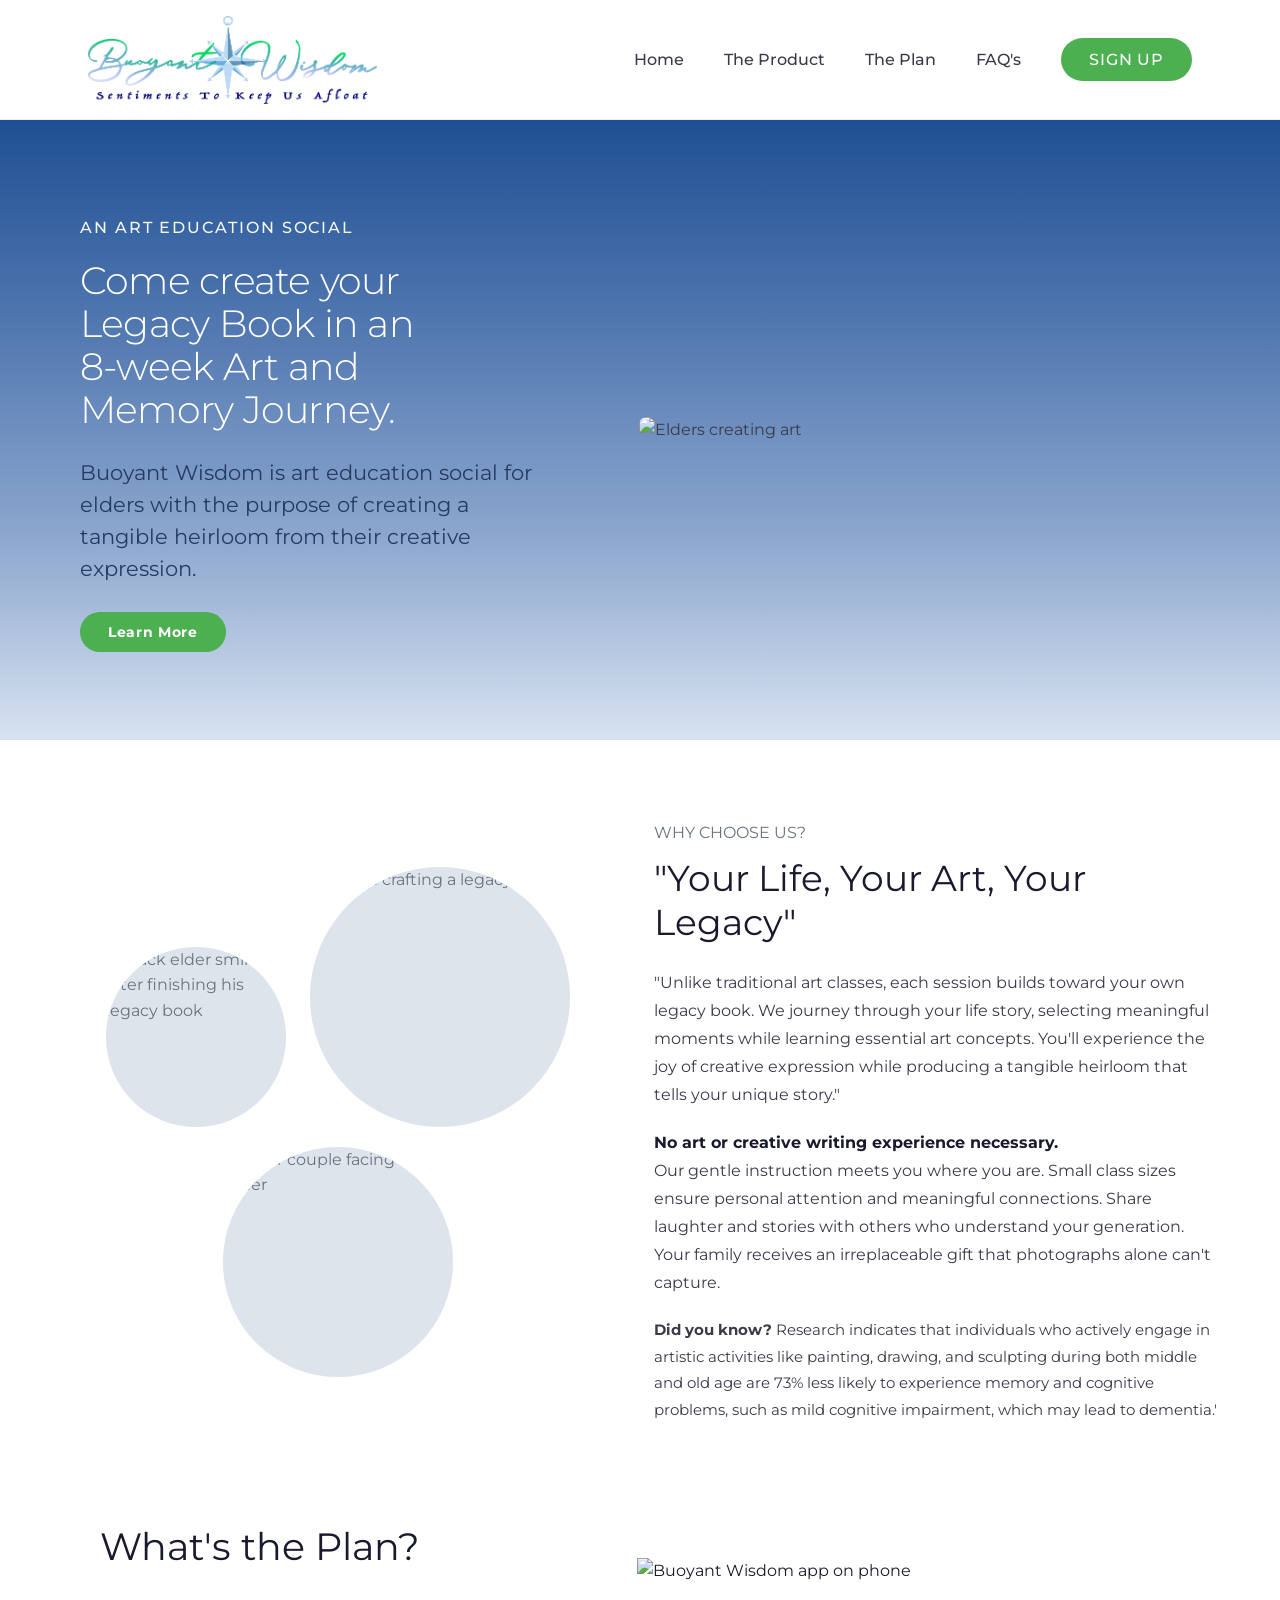
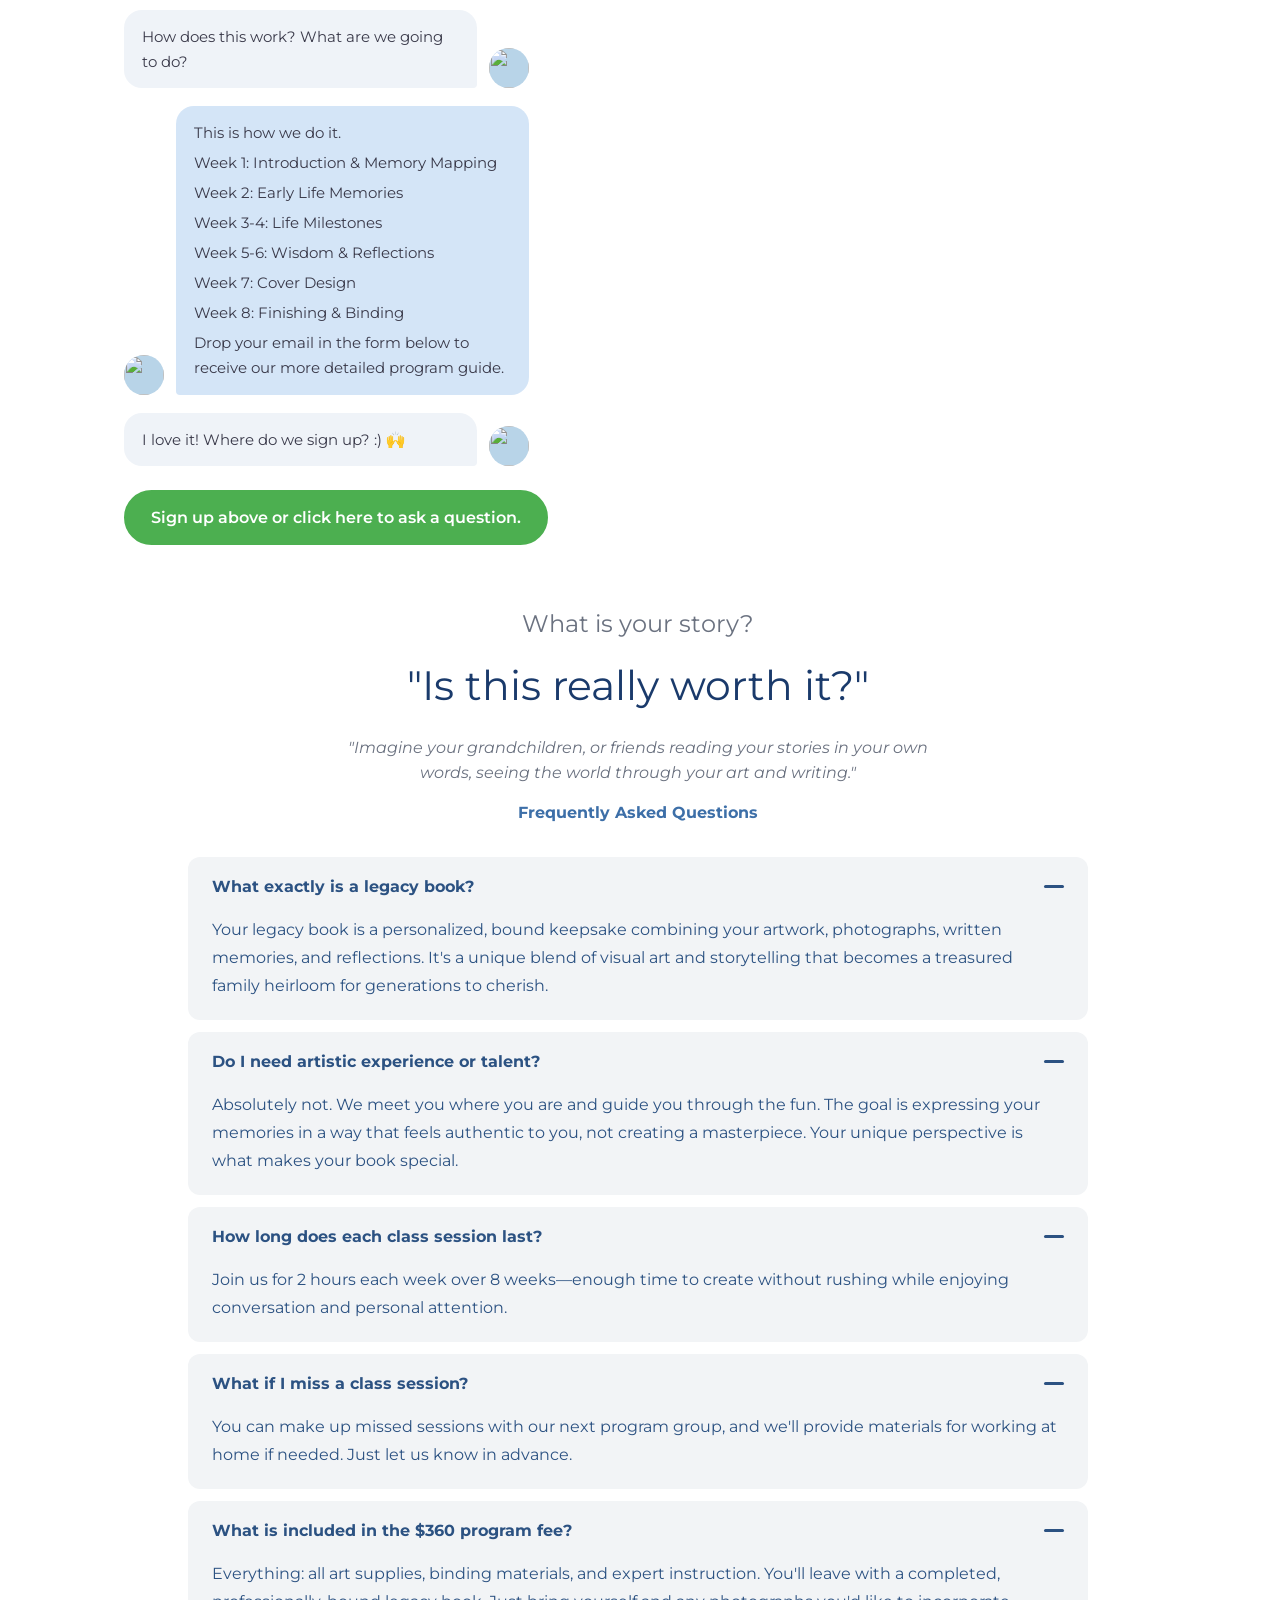
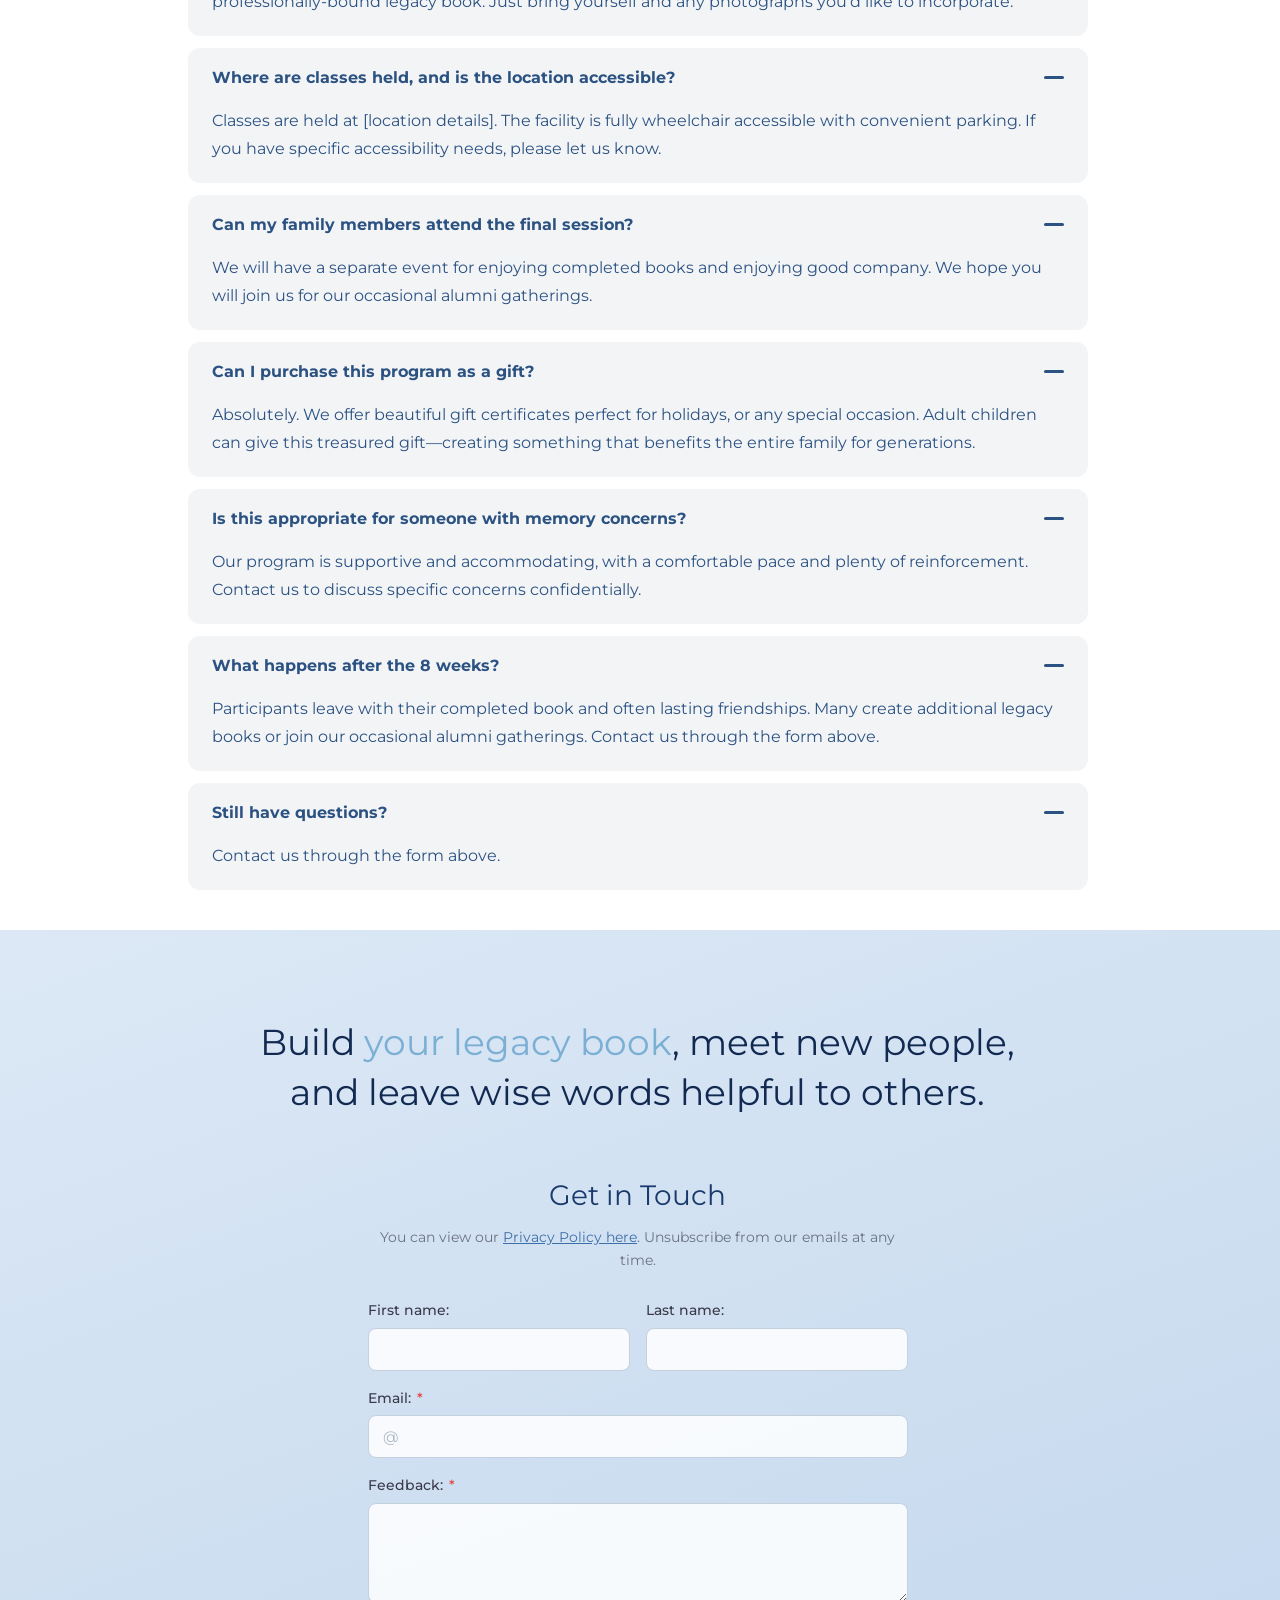
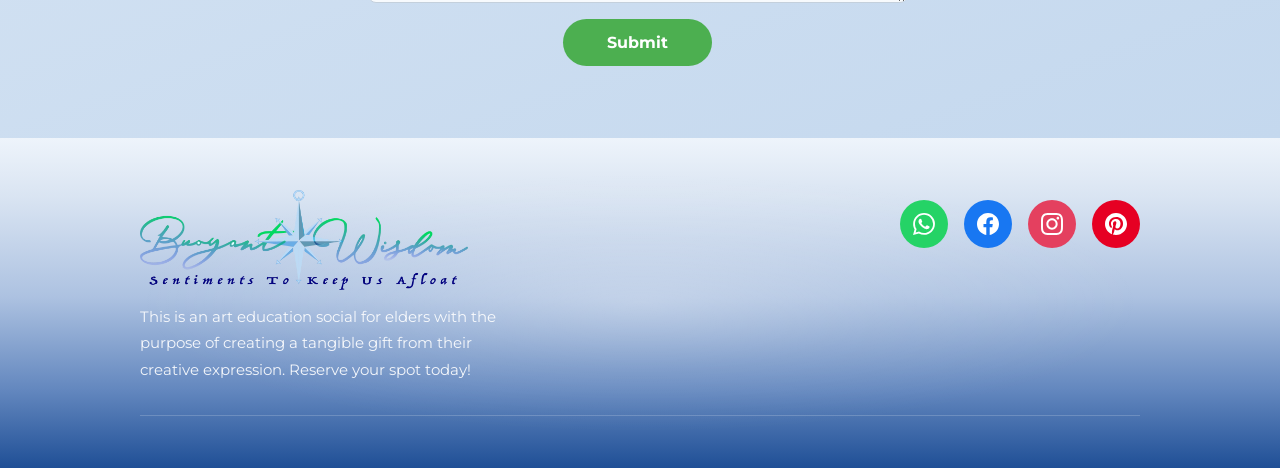
==== index.html @ 3b668bc6 "Initial commit via Netlify [skip ci]" ====
<!DOCTYPE html>
<html lang="en">
<head>
  <meta charset="UTF-8">
  <meta name="viewport" content="width=device-width, initial-scale=1.0">
  <title>home | BuoyantWisdom</title>
  <meta name="description" content="Buoyant Wisdom is an art education social for elders with the purpose of creating a tangible heirloom from their creative expression.">
  <link rel="stylesheet" href="styles.css">


</head>
<body>

  <!-- NAV -->
  <nav>
  <div class="nav-inner">

    <a href="index.html" class="nav-logo">
      <img src="images/g2863.webp" alt="Buoyant Wisdom logo">
    </a>

    <ul class="nav-links" id="nav-links">
      <li><a href="index.html">Home</a></li>
      <li><a href="#why">The Product</a></li>
      <li><a href="#plan">The Plan</a></li>
      <li><a href="#faq">FAQ's</a></li>
      <li><a href="#contact" class="btn-signup">SIGN UP</a></li>
    </ul>

    <button class="nav-hamburger" id="hamburger" aria-label="Open menu" onclick="toggleNav()">
      <span></span>
    </button>

  </div>
</nav>

  <!-- HERO -->
  <section class="hero">
  <div class="hero-inner">

    <div class="hero-content">
      <p class="hero-eyebrow">An Art Education Social</p>
      <h1 class="hero-title">Come create your Legacy Book in an 8-week Art and Memory Journey.</h1>
      <p class="hero-body">Buoyant Wisdom is art education social for elders with the purpose of creating a tangible heirloom from their creative expression.</p>
      <a href="#why" class="btn-learn">Learn More</a>
    </div>

    <div class="hero-photos">
      <img src="images/heroImage.webp" alt="Elders creating art">
    </div>

  </div>
</section>

  <!-- WHY CHOOSE US -->
<section id="why">
  <div class="why">
    <div class="why-photos">
      <div class="why-photos-row">
        <div class="why-circle why-circle-sm">
          <img src="images/BlackElderSmile.webp" alt="Black elder smiling after finishing his legacy book">
        </div>
        <div class="why-circle why-circle-lg ">
          <img src="images/handsCrafting.webp" alt="Hands crafting a legacy book">
        </div>
      </div>
      <div class="why-circle why-circle-btm">
        <img src="images/olderCouple.webp" alt="Older couple facing each other">
      </div>
    </div>
    <div class="why-content">
        <p class="why-label">WHY CHOOSE US?</p>
        <h2 class="why-title">"Your Life, Your Art, Your Legacy"</h2>
        <p class="why-body">
          "Unlike traditional art classes, each session builds toward your own legacy book. We journey through your life story, selecting meaningful moments while learning essential art concepts. You'll experience the joy of creative expression while producing a tangible heirloom that tells your unique story."
        </p>
        <p class="why-body">
          <strong>No art or creative writing experience necessary.</strong><br>
          Our gentle instruction meets you where you are. Small class sizes ensure personal attention and meaningful connections. Share laughter and stories with others who understand your generation. Your family receives an irreplaceable gift that photographs alone can't capture.
        </p>
        <p class="why-stat">
          <strong>Did you know?</strong> Research indicates that individuals who actively engage in artistic activities like painting, drawing, and sculpting during both middle and old age are 73% less likely to experience memory and cognitive problems, such as mild cognitive impairment, which may lead to dementia.'
        </p>
      </div>
    </div>
  </section>

  <!-- WHAT'S THE PLAN -->
 <section class="plan-outer" id="plan">
  <h2>What's the Plan?</h2>
  <div class="plan-inner">

    <div class="plan-chat">
      <div class="chat-bubble right">
        <div class="bubble-avatar"><img src="images/JoO.webp" alt=""></div>
        <div class="bubble-text">How does this work? What are we going to do?</div>
      </div>

      <div class="chat-bubble left">
        <div class="bubble-avatar"><img src="images/olderCouple.webp" alt=""></div>
        <div class="bubble-text blue">
          <p>This is how we do it.</p>
          <p>Week 1: Introduction &amp; Memory Mapping</p>
          <p>Week 2: Early Life Memories</p>
          <p>Week 3-4: Life Milestones</p>
          <p>Week 5-6: Wisdom &amp; Reflections</p>
          <p>Week 7: Cover Design</p>
          <p>Week 8: Finishing &amp; Binding</p>
          <p>Drop your email in the form below to receive our more detailed program guide.</p>
        </div>
      </div>

      <div class="chat-bubble right">
        <div class="bubble-avatar"><img src="images/JoO.webp" alt=""></div>
        <div class="bubble-text">I love it! Where do we sign up? :) 🙌</div>
      </div>

      <!-- ✅ NOW INSIDE .plan-chat -->
      <a href="#contact" class="chat-cta-link">
        Sign up above or click here to ask a question.
      </a>

    </div><!-- ✅ .plan-chat closes AFTER the link -->

    <div class="plan-phone">
  <img src="images/BWiphone.webp" alt="Buoyant Wisdom app on phone">
</div>
      <!-- if you want the little logo card at the bottom, uncomment this:
      <div class="phone-logo-card">
        <img src="images/logo.png" alt="Logo">
      </div>
      -->
    </div>
  </div>
</div>
    </div>
  </div>
</section>


  <!-- FAQ -->
  <section class="faq-section" id="faq">
    <p class="faq-eyebrow">What is your story?</p>
    <h2 class="faq-headline">"Is this really worth it?"</h2>
    <p class="faq-subhead">"Imagine your grandchildren, or friends reading your stories in your own words, seeing the world through your art and writing."</p>
    <p class="faq-label">Frequently Asked Questions</p>

    <div class="faq-list">

      <div class="faq-item open">
        <button class="faq-question" onclick="toggleFaq(this)">
          What exactly is a legacy book? <span class="faq-icon"></span>
        </button>
        <div class="faq-answer">Your legacy book is a personalized, bound keepsake combining your artwork, photographs, written memories, and reflections. It's a unique blend of visual art and storytelling that becomes a treasured family heirloom for generations to cherish.</div>
      </div>

      <div class="faq-item open">
        <button class="faq-question" onclick="toggleFaq(this)">
          Do I need artistic experience or talent? <span class="faq-icon"></span>
        </button>
        <div class="faq-answer">Absolutely not. We meet you where you are and guide you through the fun. The goal is expressing your memories in a way that feels authentic to you, not creating a masterpiece. Your unique perspective is what makes your book special.</div>
      </div>

      <div class="faq-item open">
        <button class="faq-question" onclick="toggleFaq(this)">
          How long does each class session last? <span class="faq-icon"></span>
        </button>
        <div class="faq-answer">Join us for 2 hours each week over 8 weeks—enough time to create without rushing while enjoying conversation and personal attention.</div>
      </div>

      <div class="faq-item open">
        <button class="faq-question" onclick="toggleFaq(this)">
          What if I miss a class session? <span class="faq-icon"></span>
        </button>
        <div class="faq-answer">You can make up missed sessions with our next program group, and we'll provide materials for working at home if needed. Just let us know in advance.</div>
      </div>

      <div class="faq-item open">
        <button class="faq-question" onclick="toggleFaq(this)">
          What is included in the $360 program fee? <span class="faq-icon"></span>
        </button>
        <div class="faq-answer">Everything: all art supplies, binding materials, and expert instruction. You'll leave with a completed, professionally-bound legacy book. Just bring yourself and any photographs you'd like to incorporate.</div>
      </div>

      <div class="faq-item open">
        <button class="faq-question" onclick="toggleFaq(this)">
          Where are classes held, and is the location accessible? <span class="faq-icon"></span>
        </button>
        <div class="faq-answer">Classes are held at [location details]. The facility is fully wheelchair accessible with convenient parking. If you have specific accessibility needs, please let us know.</div>
      </div>

      <div class="faq-item open">
        <button class="faq-question" onclick="toggleFaq(this)">
          Can my family members attend the final session? <span class="faq-icon"></span>
        </button>
        <div class="faq-answer">We will have a separate event for enjoying completed books and enjoying good company. We hope you will join us for our occasional alumni gatherings.</div>
      </div>

      <div class="faq-item open">
        <button class="faq-question" onclick="toggleFaq(this)">
          Can I purchase this program as a gift? <span class="faq-icon"></span>
        </button>
        <div class="faq-answer">Absolutely. We offer beautiful gift certificates perfect for holidays, or any special occasion. Adult children can give this treasured gift—creating something that benefits the entire family for generations.</div>
      </div>

      <div class="faq-item open">
        <button class="faq-question" onclick="toggleFaq(this)">
          Is this appropriate for someone with memory concerns? <span class="faq-icon"></span>
        </button>
        <div class="faq-answer">Our program is supportive and accommodating, with a comfortable pace and plenty of reinforcement. Contact us to discuss specific concerns confidentially.</div>
      </div>

      <div class="faq-item open">
        <button class="faq-question" onclick="toggleFaq(this)">
          What happens after the 8 weeks? <span class="faq-icon"></span>
        </button>
        <div class="faq-answer">Participants leave with their completed book and often lasting friendships. Many create additional legacy books or join our occasional alumni gatherings. Contact us through the form above.</div>
      </div>

      <div class="faq-item open">
        <button class="faq-question" onclick="toggleFaq(this)">
          Still have questions? <span class="faq-icon"></span>
        </button>
        <div class="faq-answer">Contact us through the form above.</div>
      </div>

    </div>
  </section>

  <!-- CTA + GETINTOUCH FORM -->
<section class="cta-section" id="contact">
  <h2 class="cta-headline">
    Build <span class="highlight">your legacy book</span>, meet new people, and leave wise words helpful to others.
  </h2>
  <div class="cta-form-wrap">
    <h3 class="cta-form-title">Get in Touch</h3>
    <p class="cta-form-note">You can view our <a href="privacypolicy.html">Privacy Policy here</a>. Unsubscribe from our emails at any time.</p>
    <form name="getintouch">
      <div class="form-row">
        <div class="form-group">
          <label for="fname">First name:</label>
          <input type="text" id="fname" name="fname">
        </div>
        <div class="form-group">
          <label for="lname">Last name:</label>
          <input type="text" id="lname" name="lname">
        </div>
      </div>
      <div class="form-group">
        <label for="email">Email: <span class="req">*</span></label>
        <input type="email" id="email" name="email" placeholder="@" required>
      </div>
      <div class="form-group">
        <label for="feedback">Feedback: <span class="req">*</span></label>
        <textarea id="feedback" name="feedback" required></textarea>
      </div>
      <button type="submit" class="btn-submit">Submit</button>
    </form>
    </div>
  </section>
   </div>
  </section>

  <!-- FOOTER -->
  <footer>
    <div class="footer-top">
      <div>
        <div class="footer-logo">
          <img src="images/g2863.webp" alt="Buoyant Wisdom">
        </div>
        <p class="footer-desc">This is an art education social for elders with the purpose of creating a tangible gift from their creative expression. Reserve your spot today!</p>
      </div>
      <div class="footer-social">
        <a href="#" class="social-icon whatsapp" aria-label="WhatsApp">
          <svg viewBox="0 0 24 24"><path d="M17.472 14.382c-.297-.149-1.758-.867-2.03-.967-.273-.099-.471-.148-.67.15-.197.297-.767.966-.94 1.164-.173.199-.347.223-.644.075-.297-.15-1.255-.463-2.39-1.475-.883-.788-1.48-1.761-1.653-2.059-.173-.297-.018-.458.13-.606.134-.133.298-.347.446-.52.149-.174.198-.298.298-.497.099-.198.05-.371-.025-.52-.075-.149-.669-1.612-.916-2.207-.242-.579-.487-.5-.669-.51-.173-.008-.371-.01-.57-.01-.198 0-.52.074-.792.372-.272.297-1.04 1.016-1.04 2.479 0 1.462 1.065 2.875 1.213 3.074.149.198 2.096 3.2 5.077 4.487.709.306 1.262.489 1.694.625.712.227 1.36.195 1.871.118.571-.085 1.758-.719 2.006-1.413.248-.694.248-1.289.173-1.413-.074-.124-.272-.198-.57-.347m-5.421 7.403h-.004a9.87 9.87 0 01-5.031-1.378l-.361-.214-3.741.982.998-3.648-.235-.374a9.86 9.86 0 01-1.51-5.26c.001-5.45 4.436-9.884 9.888-9.884 2.64 0 5.122 1.03 6.988 2.898a9.825 9.825 0 012.893 6.994c-.003 5.45-4.437 9.884-9.885 9.884m8.413-18.297A11.815 11.815 0 0012.05 0C5.495 0 .16 5.335.157 11.892c0 2.096.547 4.142 1.588 5.945L.057 24l6.305-1.654a11.882 11.882 0 005.683 1.448h.005c6.554 0 11.89-5.335 11.893-11.893a11.821 11.821 0 00-3.48-8.413z"/></svg>
        </a>
        <a href="#" class="social-icon facebook" aria-label="Facebook">
          <svg viewBox="0 0 24 24"><path d="M24 12.073c0-6.627-5.373-12-12-12s-12 5.373-12 12c0 5.99 4.388 10.954 10.125 11.854v-8.385H7.078v-3.47h3.047V9.43c0-3.007 1.792-4.669 4.533-4.669 1.312 0 2.686.235 2.686.235v2.953H15.83c-1.491 0-1.956.925-1.956 1.874v2.25h3.328l-.532 3.47h-2.796v8.385C19.612 23.027 24 18.062 24 12.073z"/></svg>
        </a>
        <a href="#" class="social-icon instagram" aria-label="Instagram">
          <svg viewBox="0 0 24 24"><path d="M12 2.163c3.204 0 3.584.012 4.85.07 3.252.148 4.771 1.691 4.919 4.919.058 1.265.069 1.645.069 4.849 0 3.205-.012 3.584-.069 4.849-.149 3.225-1.664 4.771-4.919 4.919-1.266.058-1.644.07-4.85.07-3.204 0-3.584-.012-4.849-.07-3.26-.149-4.771-1.699-4.919-4.92-.058-1.265-.07-1.644-.07-4.849 0-3.204.013-3.583.07-4.849.149-3.227 1.664-4.771 4.919-4.919 1.266-.057 1.645-.069 4.849-.069zm0-2.163c-3.259 0-3.667.014-4.947.072-4.358.2-6.78 2.618-6.98 6.98-.059 1.281-.073 1.689-.073 4.948 0 3.259.014 3.668.072 4.948.2 4.358 2.618 6.78 6.98 6.98 1.281.058 1.689.072 4.948.072 3.259 0 3.668-.014 4.948-.072 4.354-.2 6.782-2.618 6.979-6.98.059-1.28.073-1.689.073-4.948 0-3.259-.014-3.667-.072-4.947-.196-4.354-2.617-6.78-6.979-6.98-1.281-.059-1.69-.073-4.949-.073zm0 5.838c-3.403 0-6.162 2.759-6.162 6.162s2.759 6.163 6.162 6.163 6.162-2.759 6.162-6.163c0-3.403-2.759-6.162-6.162-6.162zm0 10.162c-2.209 0-4-1.79-4-4 0-2.209 1.791-4 4-4s4 1.791 4 4c0 2.21-1.791 4-4 4zm6.406-11.845c-.796 0-1.441.645-1.441 1.44s.645 1.44 1.441 1.44c.795 0 1.439-.645 1.439-1.44s-.644-1.44-1.439-1.44z"/></svg>
        </a>
        <a href="#" class="social-icon pinterest" aria-label="Pinterest">
          <svg viewBox="0 0 24 24"><path d="M12 0C5.373 0 0 5.373 0 12c0 5.084 3.163 9.426 7.627 11.174-.105-.949-.2-2.405.042-3.441.218-.937 1.407-5.965 1.407-5.965s-.359-.719-.359-1.782c0-1.668.967-2.914 2.171-2.914 1.023 0 1.518.769 1.518 1.69 0 1.029-.655 2.568-.994 3.995-.283 1.194.599 2.169 1.777 2.169 2.133 0 3.772-2.249 3.772-5.495 0-2.873-2.064-4.882-5.012-4.882-3.414 0-5.418 2.561-5.418 5.207 0 1.031.397 2.138.893 2.738a.36.36 0 01.083.345l-.333 1.36c-.053.22-.174.267-.402.161-1.499-.698-2.436-2.889-2.436-4.649 0-3.785 2.75-7.262 7.929-7.262 4.163 0 7.398 2.967 7.398 6.931 0 4.136-2.607 7.464-6.227 7.464-1.216 0-2.359-.632-2.75-1.378l-.748 2.853c-.271 1.043-1.002 2.35-1.492 3.146C9.57 23.812 10.763 24 12 24c6.627 0 12-5.373 12-12S18.627 0 12 0z"/></svg>
        </a>
      </div>
    </div>
  </footer>

  <script>
  // ── FAQ ACCORDION ──
  document.querySelectorAll('.faq-question').forEach(button => {
    button.addEventListener('click', () => {
      const item = button.closest('.faq-item');
      const isOpen = item.classList.contains('open');
      document.querySelectorAll('.faq-item').forEach(i => i.classList.remove('open'));
      if (!isOpen) item.classList.add('open');
    });
  });

  // ── HAMBURGER MENU ──
  const hamburger = document.querySelector('.nav-hamburger');
  const navLinks = document.querySelector('.nav-links');
  if (hamburger) {
    hamburger.addEventListener('click', () => {
      navLinks.classList.toggle('open');
    });
  }

  // ── WEB3FORMS CONTACT FORM ──
  const form = document.querySelector('form[name="getintouch"]');
  if (form) {
    form.addEventListener('submit', async (e) => {
      e.preventDefault();
      const formData = new FormData(form);
      formData.append('access_key', 'a9e4a93d-f2dd-4698-b06b-75d609cfcebe');
      const response = await fetch('https://api.web3forms.com/submit', {
        method: 'POST',
        body: formData
      });
      const result = await response.json();
      if (result.success) {
        form.innerHTML = '<p style="text-align:center; color: #4caf50; font-family: Inter, sans-serif; font-size: 1rem; padding: 20px;">Thank you! We will be in touch soon.</p>';
      } else {
        alert('Something went wrong. Please try again.');
      }
    });
  }
</script>
</body>
</html>
---- styles.css ----
/* ── IMPORT FONTS ── */
@import url('https://fonts.googleapis.com/css2?family=Inter:wght@300;400;500;600;700&family=Montserrat:wght@300;400;500;600;700&family=Playfair+Display:ital,wght@0,400;0,600;0,700;1,400&display=swap');
/* ── RESET ── */
*, *::before, *::after {
  box-sizing: border-box;
  margin: 0;
  padding: 0;
}

/* ── VARIABLES ── */
:root {
  --font-body: 'Montserrat', sans-serif;
  --font-display: 'Montserrat', serif;

  --navy: #1a3a6b;
  --navy-dark: #122a52;
  --blue-mid: #3d6fa8;
  --blue-light: #7bafd4;
  --blue-pale: #b8d4e8;
  --teal: #5ab8c4;
  --green: #4caf50;
  --green-dark: #3d9140;

  --hero-bg-top: #2a5298;
  --hero-bg-bottom: #b8cfe8;
  --footer-bg-top: #c8d8ec;
  --footer-bg-bottom: #3d6fa8;
  --gray-bg: #f2f4f6;

  --text-dark: #1a1a2e;
  --text-body: #3a3a4a;
  --text-muted: #6b7280;
  --faq-blue: #2c5282;

  --radius: 12px;
  --radius-lg: 20px;
  --max-width: 1200px;
}

/* ── BASE ── */
html {
  scroll-behavior: smooth;
  font-size: 16px;
}

body {
  font-family: var(--font-body);
  color: var(--text-body);
  background: #fff;
  line-height: 1.6;
  -webkit-font-smoothing: antialiased;
}

img {
  display: block;
  max-width: 100%;
}

a {
  color: inherit;
  text-decoration: none;
}


/* ── NAV ── */
/* ── NAV ── */
nav {
  position: sticky;
  top: 0;
  z-index: 100;
  background: #fff;
  border-bottom: 1px solid #e8eaf0;
  height: 120px;
  display: flex;
  align-items: center;
  justify-content: center;
  padding: 0;
}

.nav-inner {
  width: 100%;
  max-width: var(--max-width);
  padding: 0 48px;
  display: flex;
  align-items: center;
  justify-content: space-between;
}

.nav-logo img {
  height: 88px;
  width: auto;
}

.nav-links {
  display: flex;
  align-items: center;
  gap: 40px;
  list-style: none;
}

.nav-links a {
  font-family: var(--font-body);
  font-size: 1rem;
  font-weight: 500;
  color: var(--text-body);
  transition: color 0.2s;
}

.nav-links a:hover {
  color: var(--navy);
}

.btn-signup {
  background: var(--green);
  color: #fff !important;
  padding: 12px 28px;
  border-radius: 999px;
  font-size: 0.85rem;
  font-weight: 700;
  letter-spacing: 0.05em;
  transition: background 0.2s, transform 0.15s;
  border: none;
  cursor: pointer;
}

.btn-signup:hover {
  background: var(--green-dark);
  transform: translateY(-1px);
}

.nav-hamburger { display: none; }

/* ── HERO 
.hero {
  background: linear-gradient(160deg, var(--hero-bg-top) 0%, var(--hero-bg-bottom) 100%);
  min-height: 620px;
  display: flex;
  align-items: center;
  justify-content: center;
} ── */

.hero {
  background: linear-gradient(
    180deg,
    #1f4f93 0%,
    #4f76af 32%,
    #8ea8cf 68%,
    #d8e3f1 100%
  );
  min-height: 620px;
  display: flex;
  align-items: center;
  justify-content: center;
}


 /* Hero */

  .hero-body {
  font-family: 'Montserrat', sans-serif;
  font-size: 20px;
  font-weight: 200;
  ...
}

.hero-content {
  color: #fff;
  max-width: 480px;
}

.hero-eyebrow {
  font-family: 'Montserrat', sans-serif;
  font-size: 1rem;
  font-weight: 500;
  letter-spacing: 0.12em;
  text-transform: uppercase;
  color: rgba(255, 255, 255, 0.95);
  margin-bottom: 18px;
}

.hero-title {
  font-family: 'Montserrat', sans-serif;
  font-size: clamp(2rem, 3vw, 4rem);
  font-weight: 300;
  line-height: 1.12;
  letter-spacing: -0.02em;
  color: #ffffff;
  margin-bottom: 26px;
  max-width: 15ch;
}

.hero-body {
  font-family: 'Montserrat', sans-serif;
  font-size: 1.3rem;
  font-weight: 400;
  line-height: 1.55;
  color: #243b63;
  max-width: 460px;
  margin-bottom: 34px;
}

.hero-inner {
  width: 100%;
  max-width: var(--max-width);
  padding: 60px 40px 60px 40px;
  display: grid;
  grid-template-columns: 0.9fr 1.1fr;
  align-items: center;
  gap: 100px;
}



.hero-photos {
  display: flex;
  align-items: center;
  justify-content: flex-start;
  overflow: visible;
  padding-right: 0;
}

.hero-photos img {
  width: 100%;
  max-width: 100%;         /* fill its column but no wider */
  height: auto;
  border-radius: 8px;
  display: block;
}

.btn-learn {
  background: var(--green);
  color: #fff !important;
  padding: 12px 28px;
  border-radius: 999px;
  font-size: 0.85rem;
  font-weight: 700;
  letter-spacing: 0.05em;
  transition: background 0.2s, transform 0.15s;
  border: none;
  cursor: pointer;
}

.btn-learn:hover {
  background: var(--green-dark);
  transform: translateY(-1px);
}

/* ── WHY CHOOSE US ── */
.why {
  display: grid;
  grid-template-columns: 1fr 1fr;
  align-items: center;
  padding: 80px 140px !important;
  gap: 32px;
  background: #fff;
  max-width: var(--max-width);
  margin: 0 auto;
  width: 100%;
}

.why-photos {
  display: flex;
  flex-direction: column;
  align-items: center;
  gap: 20px;
}

.why-photos-row {
  display: flex;
  gap: 24px;
  align-items: flex-end;
}

.why-circle {
  border-radius: 50%;
  overflow: hidden;
  background: var(--gray-bg);
  flex-shrink: 0;
}

.why-circle-sm  { width: 180px; height: 180px; }
.why-circle-lg  { width: 260px; height: 260px; }
.why-circle-btm { width: 230px; height: 230px; }

.why-circle img,
.why-circle .photo-placeholder {
  width: 100%;
  height: 100%;
  object-fit: cover;
  min-height: unset;
  color: var(--text-muted);
  background: #dde4ec;
}

.why-label {
  font-family: var(--font-body);
  font-size: 1rem;
  font-weight: 400;
  color: var(--text-muted);
  margin-bottom: 10px;
}

.why-title {
  font-family: var(--font-display);
  font-size: clamp(1.8rem, 2.8vw, 2.5rem);
  font-weight: 400;
  color: var(--text-dark);
  line-height: 1.25;
  margin-bottom: 24px;
}

.why-body {
  font-family: var(--font-body);
  font-size: 1rem;
  font-weight: 400;
  line-height: 1.75;
  color: var(--text-body);
  margin-bottom: 20px;
}

.why-body strong {
  font-weight: 700;
  color: var(--text-dark);
}

.why-stat {
  font-family: var(--font-body);
  font-size: 0.95rem;
  line-height: 1.75;
  color: var(--text-body);
}

.why-stat strong {
  font-weight: 700;
}

.why,
.plan-outer,
.faq-section,
.cta-section,
footer {
  padding-left: 15px !important;
  padding-right: 20px !important;
}

/* ── PLAN SECTION ── */
.plan-outer {
  background: #fff;
  padding: 20px  80px !important;
  font-family: var(--font-body);
  color: var(--text-dark);
}

.plan-outer h2 {
  max-width: 1080px;
  margin: 0 auto 28px;
  padding: 0px;
  font-family: var(--font-body);
  font-size: clamp(2.1rem, 3vw, 2.55rem);
  font-weight: 400;
  line-height: 1.2;
  color: var(--text-dark);
  text-align: left;
}

.plan-inner {
  width: 100%;
  max-width: 1080px;
  margin: 0 auto;
  padding: 0 24px;
  display: grid;
  grid-template-columns: 0.98fr 1.02fr;
  align-items: start;
  gap: 12px;
}

.plan-phone {
  display: flex;
  justify-content: flex-start;
  align-items: flex-start;
  position: relative;
  padding-top: 0;
  margin-top: -8px;
  margin-left: -38px;
}

.plan-chat {
  display: flex;
  flex-direction: column;
  gap: 18px;
  width: 100%;
  max-width: 500px;
  padding-top: 12px;
}

/* Replace 80px with the height of your sticky header */
#plan {
    scroll-margin-top: 80px;
}   
/* chat bubbles */
.plan-chat {
  display: flex;
  flex-direction: column;
  gap: 18px;
  width: 90%;
}

.chat-bubble {
  display: flex;
  flex-direction: row;
  align-items: flex-end;
  gap: 12px;
  width: 90%;
}

.chat-bubble.right {
  flex-direction: row-reverse;
}

.chat-bubble.left {
  flex-direction: row;
}

.bubble-text {
  flex: 1;
  min-width: 0;
  background: #eff3f8;
  border-radius: 18px 18px 18px 4px;
  padding: 14px 18px;
  font-family: var(--font-body);
  font-size: 0.95rem;
  line-height: 1.65;
  color: var(--text-body);
}

.chat-bubble.right .bubble-text {
  border-radius: 18px 18px 4px 18px;
}

.bubble-text.blue {
  background: #d4e5f7;
  border-radius: 18px 18px 18px 4px;
}

.bubble-text.blue p {
  margin-bottom: 5px;
}

.bubble-text.blue p:last-child {
  margin-bottom: 0;
}

.bubble-avatar {
  width: 40px;
  height: 40px;
  border-radius: 50%;
  background: var(--blue-pale);
  flex-shrink: 0;
  overflow: hidden;
}

.bubble-avatar img {
  width: 100%;
  height: 100%;
  object-fit: cover;
}

.chat-cta-link {
  display: inline-block;
  border: 3px solid var(--green);
  background: var(--green);
  padding: 12px 24px;
  border-radius: 999px;
  font-family: var(--font-body);
  font-weight: 600;
  font-size: 0.98rem;
  margin-top: 6px;
  align-self: flex-start;
  transition: all 0.2s ease;
  color: #fff;
}

.chat-cta-link:hover {
  background: linear-gradient(to bottom, #6fd3b1 3%, #7dbcf0 97%);
  border: 3px solid #6fd3b1;
  color: #fff;
}

/* phone mockup */
.plan-phone {
  display: flex;
  justify-content: center;
  align-items: flex-start;
  position: relative;
  padding-top: 0;
  margin-top: -40px;
}

.plan-phone img {
  width: 100%;
  max-width: 480px;
  height: auto;
}

.phone-bg-circle {
  position: absolute;
  width: 220px;
  height: 220px;
  border-radius: 50%;
  background: #7bafd4;
  opacity: 0.5;
  top: 0;
  left: 20px;
  z-index: 0;
}

.phone-bg-circle-sm {
  position: absolute;
  width: 90px;
  height: 90px;
  border-radius: 50%;
  background: #b8d4e8;
  opacity: 0.45;
  top: -10px;
  right: 30px;
  z-index: 0;
}

.phone-mockup {
  position: relative;
  width: 270px;
  z-index: 2;
}

.phone-shell {
  background: #111;
  border-radius: 40px;
  padding: 12px;
  box-shadow: 0 24px 64px rgba(0,0,0,0.28);
}

.phone-screen {
  background: #c8f0e0;
  border-radius: 30px;
  overflow: hidden;
  min-height: 490px;
  position: relative;
  display: flex;
  flex-direction: column;
}

.phone-notch {
  width: 80px;
  height: 22px;
  background: #111;
  border-radius: 0 0 14px 14px;
  position: absolute;
  top: 0;
  left: 50%;
  transform: translateX(-50%);
  z-index: 3;
}

.phone-photo-placeholder {
  width: 100%;
  flex: 1;
  min-height: 300px;
  background: rgba(0,0,0,0.08);
  display: flex;
  align-items: center;
  justify-content: center;
  color: rgba(0,0,0,0.25);
  font-family: var(--font-body);
  font-size: 0.78rem;
}

.phone-logo-card {
  background: #fff;
  border: 2px solid var(--navy);
  border-radius: 8px;
  padding: 14px 20px;
  margin: 14px;
  text-align: center;
}

.phone-logo-card img {
  max-width: 160px;
  height: auto;
  margin: 0 auto;
}

/* ── FAQ ── */
.faq-section {
  padding: 40px 56px;
  background: #fff;
  text-align: center;
}

.faq-eyebrow {
  font-family: var(--font-body);
  font-size: 1.5rem;
  color: var(--text-muted);
  margin-bottom: 10px;
}

.faq-headline {
  font-family: var(--font-display);
  font-size: clamp(2rem, 3.2vw, 2.8rem);
  font-weight: 400;
  color: var(--navy);
  margin-bottom: 16px;
}

.faq-subhead {
  font-family: var(--font-body);
  font-size: 1rem;
  color: var(--text-muted);
  max-width: 600px;
  margin: 0 auto 14px;
  font-style: italic;
}

.faq-label {
  font-family: var(--font-body);
  font-weight: 700;
  color: var(--blue-mid);
  font-size: 1rem;
  margin-bottom: 32px;
}

.faq-list {
  max-width: 900px;
  margin: 0 auto;
  display: flex;
  flex-direction: column;
  gap: 12px;
  text-align: left;
}

.faq-item {
  background: var(--gray-bg);
  border-radius: var(--radius);
  overflow: hidden;
}

.faq-question {
  width: 100%;
  background: none;
  border: none;
  padding: 20px 24px;
  display: flex;
  justify-content: space-between;
  align-items: center;
  cursor: pointer;
  font-family: var(--font-body);
  font-size: 1rem;
  font-weight: 700;
  color: var(--faq-blue);
  text-align: left;
  gap: 16px;
  transition: background 0.15s;
}

.faq-question:hover {
  background: #e6ecf4;
}

.faq-icon {
  flex-shrink: 0;
  width: 20px;
  height: 3px;
  background: var(--faq-blue);
  border-radius: 2px;
  position: relative;
}

.faq-icon::after {
  content: '';
  position: absolute;
  left: 0; top: 0;
  width: 100%; height: 100%;
  background: var(--faq-blue);
  border-radius: 2px;
  transform: rotate(90deg);
  transition: opacity 0.25s;
}

.faq-item.open .faq-icon::after {
  opacity: 0;
}

.faq-answer {
  display: none;
  padding: 0 24px 20px;
  font-family: var(--font-body);
  font-size: 1rem;
  line-height: 1.75;
  color: var(--faq-blue);
}

.faq-item.open .faq-answer {
  display: block;
}

/* ── CTA + CONTACT ── */
.cta-section {
  background: linear-gradient(160deg, #dce8f5 0%, #c4d8ee 100%);
  padding: 88px 56px 72px;
  text-align: center;
}

.cta-headline {
  font-family: var(--font-display);
  font-size: clamp(1.8rem, 2.8vw, 2.5rem);
  font-weight: 400;
  color: var(--navy-dark);
  line-height: 1.38;
  max-width: 820px;
  margin: 0 auto 56px;
}

.cta-headline .highlight {
  color: var(--blue-light);
}

.cta-form-wrap {
  max-width: 540px;
  margin: 0 auto;
}

.cta-form-title {
  font-family: var(--font-display);
  font-size: 1.75rem;
  font-weight: 400;
  color: var(--navy);
  margin-bottom: 8px;
}

.cta-form-note {
  font-family: var(--font-body);
  font-size: 0.88rem;
  color: var(--text-muted);
  margin-bottom: 28px;
}

.cta-form-note a {
  color: var(--blue-mid);
  text-decoration: underline;
}

.form-row {
  display: grid;
  grid-template-columns: 1fr 1fr;
  gap: 16px;
}

.form-group {
  display: flex;
  flex-direction: column;
  gap: 6px;
  margin-bottom: 16px;
  text-align: left;
}

.form-group label {
  font-family: var(--font-body);
  font-size: 0.88rem;
  font-weight: 500;
  color: var(--text-body);
}

.form-group label .req {
  color: #e53e3e;
  margin-left: 2px;
}

.form-group input,
.form-group textarea {
  font-family: var(--font-body);
  font-size: 0.95rem;
  color: var(--text-body);
  background: rgba(255,255,255,0.85);
  border: 1px solid #c4d0dc;
  border-radius: 8px;
  padding: 11px 14px;
  outline: none;
  transition: border-color 0.2s, background 0.2s;
}

.form-group input:focus,
.form-group textarea:focus {
  border-color: var(--blue-mid);
  background: #fff;
}

.form-group input::placeholder {
  color: #aab4bf;
}

.form-group textarea {
  min-height: 100px;
  resize: vertical;
}

.btn-submit {
  background: var(--green);
  color: #fff;
  border: none;
  padding: 14px 44px;
  border-radius: 999px;
  font-family: var(--font-body);
  font-size: 1rem;
  font-weight: 700;
  cursor: pointer;
  transition: background 0.2s, transform 0.15s;
}

.btn-submit:hover {
  background: var(--green-dark);
  transform: translateY(-1px);
}

/* ── FOOTER 
footer {
  background: linear-gradient(160deg, #c8d8ec 0%, #3a6aa8 100%);
  padding: 52px 140px 32px 140px !important;
}── */

footer {
  background:
    radial-gradient(
      ellipse at center,
      rgba(255,255,255,0.28) 0%,
      rgba(255,255,255,0.10) 28%,
      rgba(255,255,255,0) 55%
    ),
    linear-gradient(
      180deg,
      #eef4fb 0%,
      #d9e4f2 18%,
      #adc2e1 48%,
      #6488bf 76%,
      #1f4f96 100%
    );
  padding: 52px 140px 32px 140px !important;
}

.footer-top {
  display: grid;
  grid-template-columns: 1fr 1fr;
  gap: 40px;
  align-items: start;
  padding-bottom: 32px;
  border-bottom: 1px solid rgba(255,255,255,0.18);
  margin-bottom: 20px;
}

.footer-logo img {
  height: 100px;
  width: auto;
}

.footer-desc {
  font-family: var(--font-body);
  font-size: 0.95rem;
  color: rgba(255,255,255,0.9);
  line-height: 1.75;
  margin-top: 14px;
  max-width: 380px;
}

.footer-social {
  display: flex;
  gap: 16px;
  align-items: center;
  justify-content: flex-end;
  padding-top: 10px;
}

.social-icon {
  width: 48px;
  height: 48px;
  border-radius: 50%;
  display: flex;
  align-items: center;
  justify-content: center;
  transition: transform 0.2s, opacity 0.2s;
}

.social-icon:hover {
  transform: translateY(-2px);
  opacity: 0.85;
}

.social-icon svg {
  width: 22px;
  height: 22px;
}

.social-icon.whatsapp  { background: #25D366; }
.social-icon.whatsapp svg { fill: #fff; }
.social-icon.facebook  { background: #1877F2; }
.social-icon.facebook svg { fill: #fff; }
.social-icon.instagram { background: #E4405F; }
.social-icon.instagram svg { fill: #fff; }
.social-icon.pinterest { background: #E60023; }
.social-icon.pinterest svg { fill: #fff; }


/* ── RESPONSIVE: TABLET (max 960px) ── */
@media (max-width: 960px) {

/* ── RESPONSIVE: MOBILE (max 480px) ── */
@media (max-width: 480px) {

  /* Nav — hamburger menu */
  nav { height: 70px; padding: 0 20px; }
  .nav-logo img { height: 50px; }

  .nav-links {
    display: none;
    position: absolute;
    top: 70px;
    left: 0;
    right: 0;
    background: #fff;
    flex-direction: column;
    align-items: flex-start;
    padding: 16px 20px 20px;
    gap: 14px;
    border-bottom: 1px solid #e8eaf0;
    box-shadow: 0 4px 12px rgba(0,0,0,0.08);
    z-index: 99;
  }

  .nav-links.open { display: flex; }

  .nav-hamburger {
    display: flex;
    flex-direction: column;
    gap: 5px;
    background: none;
    border: none;
    cursor: pointer;
    padding: 4px;
  }

  .nav-hamburger span {
    display: block;
    width: 24px;
    height: 2px;
    background: var(--text-body);
    border-radius: 2px;
    transition: all 0.25s;
  }a

  /* Why */
  .why { padding: 40px 20px; gap: 32px; }
  .why-photos-row { gap: 14px; }
  .why-circle-sm  { width: 110px; height: 110px; }
  .why-circle-lg  { width: 155px; height: 155px; }
  .why-circle-btm { width: 150px; height: 150px; }
  .why-title { font-size: 1.5rem; }
  .why-body, .why-stat { font-size: 0.93rem; }

  /* Plan */
  .plan-outer { padding: 48px 20px; }
  .plan-outer h2 { font-size: 1.5rem; margin-bottom: 24px; }
  .bubble-text { font-size: 0.88rem; padding: 12px 14px; }
  .phone-mockup { width: 190px; }
  .phone-bg-circle { width: 160px; height: 160px; }

  /* FAQ */
  .faq-section { padding: 48px 20px; }
  .faq-headline { font-size: 1.5rem; }
  .faq-question { font-size: 0.92rem; padding: 16px 18px; }
  .faq-answer { font-size: 0.9rem; padding:  18px 16px; }

  /* CTA + Form */
  .cta-section { padding: 48px 20px 40px; }
  .cta-headline { font-size: 1.4rem; }
  .cta-form-title { font-size: 1.4rem; }
  .form-group input,
  .form-group textarea { font-size: 0.9rem; }
  .btn-submit { width: 100%; }

  /* Footer */
  footer { padding: 36px 20px 20px; }
  .footer-desc { font-size: 0.88rem; }
  .social-icon { width: 42px; height: 42px; }
  .social-icon svg { width: 18px; height: 18px; }
}

  /* Why */
  .why {
  display: grid;
  grid-template-columns: 1fr 1fr;
  align-items: center;
  padding: 40px 40px !important;
  gap: 60px;
  background: #fff;
  max-width: var(--max-width);
  margin: 0 auto;
  width: 100%;
}

  .why-photos { align-items: center; }
  .why-circle-sm  { width: 130px; height: 130px; }
  .why-circle-lg  { width: 260px; height: 260px; }
  .why-circle-btm { width: 180px; height: 180px; }

  /* Plan */
  .plan-outer { padding: 60px 80px; }
.plan-inner {
  display: grid;
  grid-template-columns: 1fr 1fr;
  gap: 60px;
  align-items: start;
  max-width: 920px;
}  
.bubble-text { max-width: 920px; }
  .plan-phone { padding-top: 0; }
  .phone-mockup { width: 220px; }

  /* FAQ */
  .faq-section { padding: 60px 24px; }
  .faq-headline { font-size: 1.8rem; }

  /* CTA + Form */
  .cta-section { padding: 60px 24px 48px; }
  .cta-headline { font-size: 1.6rem; }
  .form-row { grid-template-columns: 1fr; }

  /* Footer */
  footer { padding: 40px 24px 24px; }
  .footer-top { grid-template-columns: 1fr; gap: 24px; }
  .footer-logo img { height: 80px; }
  .footer-social { justify-content: flex-start; margin-top: 8px; }
}

/* ── RESPONSIVE: MOBILE (max 480px) ── */
@media (max-width: 480px) {

  /* Nav — hamburger menu */
  nav { height: 70px; padding: 0 20px; }
  .nav-logo img { height: 50px; }

    .nav-links {
    display: none;
    position: absolute;
    top: 70px;
    left: 0;
    right: 0;
    background: #fff;
    flex-direction: column;
    align-items: flex-start;
    padding: 16px 20px 20px;
    gap: 14px;
    border-bottom: 1px solid #e8eaf0;
    box-shadow: 0 4px 12px rgba(0,0,0,0.08);
    z-index: 99;
  }

  .nav-links.open { display: flex; }

  .nav-hamburger {
    display: flex;
    flex-direction: column;
    gap: 5px;
    background: none;
    border: none;
    cursor: pointer;
    padding: 4px;
  }

  .nav-hamburger span {
    display: block;
    width: 24px;
    height: 2px;
    background: var(--text-body);
    border-radius: 2px;
    transition: all 0.25s;
  }
  
  /* Why */
  .why { padding: 48px 20px; gap: 32px; }
  .why-photos-row { gap: 14px; }
  .why-circle-sm  { width: 110px; height: 110px; }
  .why-circle-lg  { width: 155px; height: 155px; }
  .why-circle-btm { width: 150px; height: 150px; }
  .why-title { font-size: 1.5rem; }
  .why-body, .why-stat { font-size: 0.93rem; }

  /* Plan */
  .plan-outer { padding: 48px 40px; }
  .plan-outer h2 { font-size: 1.5rem; margin-bottom: 24px; }
  .bubble-text { font-size: 0.88rem; padding: 12px 14px; }
  .phone-mockup { width: 190px; }
  .phone-bg-circle { width: 160px; height: 160px; }

  /* FAQ */
  .faq-section { padding: 40px 20px; }
  .faq-headline { font-size: 1.5rem; }
  .faq-question { font-size: 0.92rem; padding: 16px 18px; }
  .faq-answer { font-size: 0.9rem; padding: 0 18px 16px; }

  /* CTA + Form */
  .cta-section { padding: 48px 20px 40px; }
  .cta-headline { font-size: 1.4rem; }
  .cta-form-title { font-size: 1.4rem; }
  .form-group input,
  .form-group textarea { font-size: 0.9rem; }
  .btn-submit { width: 100%; }

  /* Footer */
  footer { padding: 36px 20px 20px; }
  .footer-desc { font-size: 0.88rem; }
  .social-icon { width: 42px; height: 42px; }
  .social-icon svg { width: 18px; height: 18px; }
}
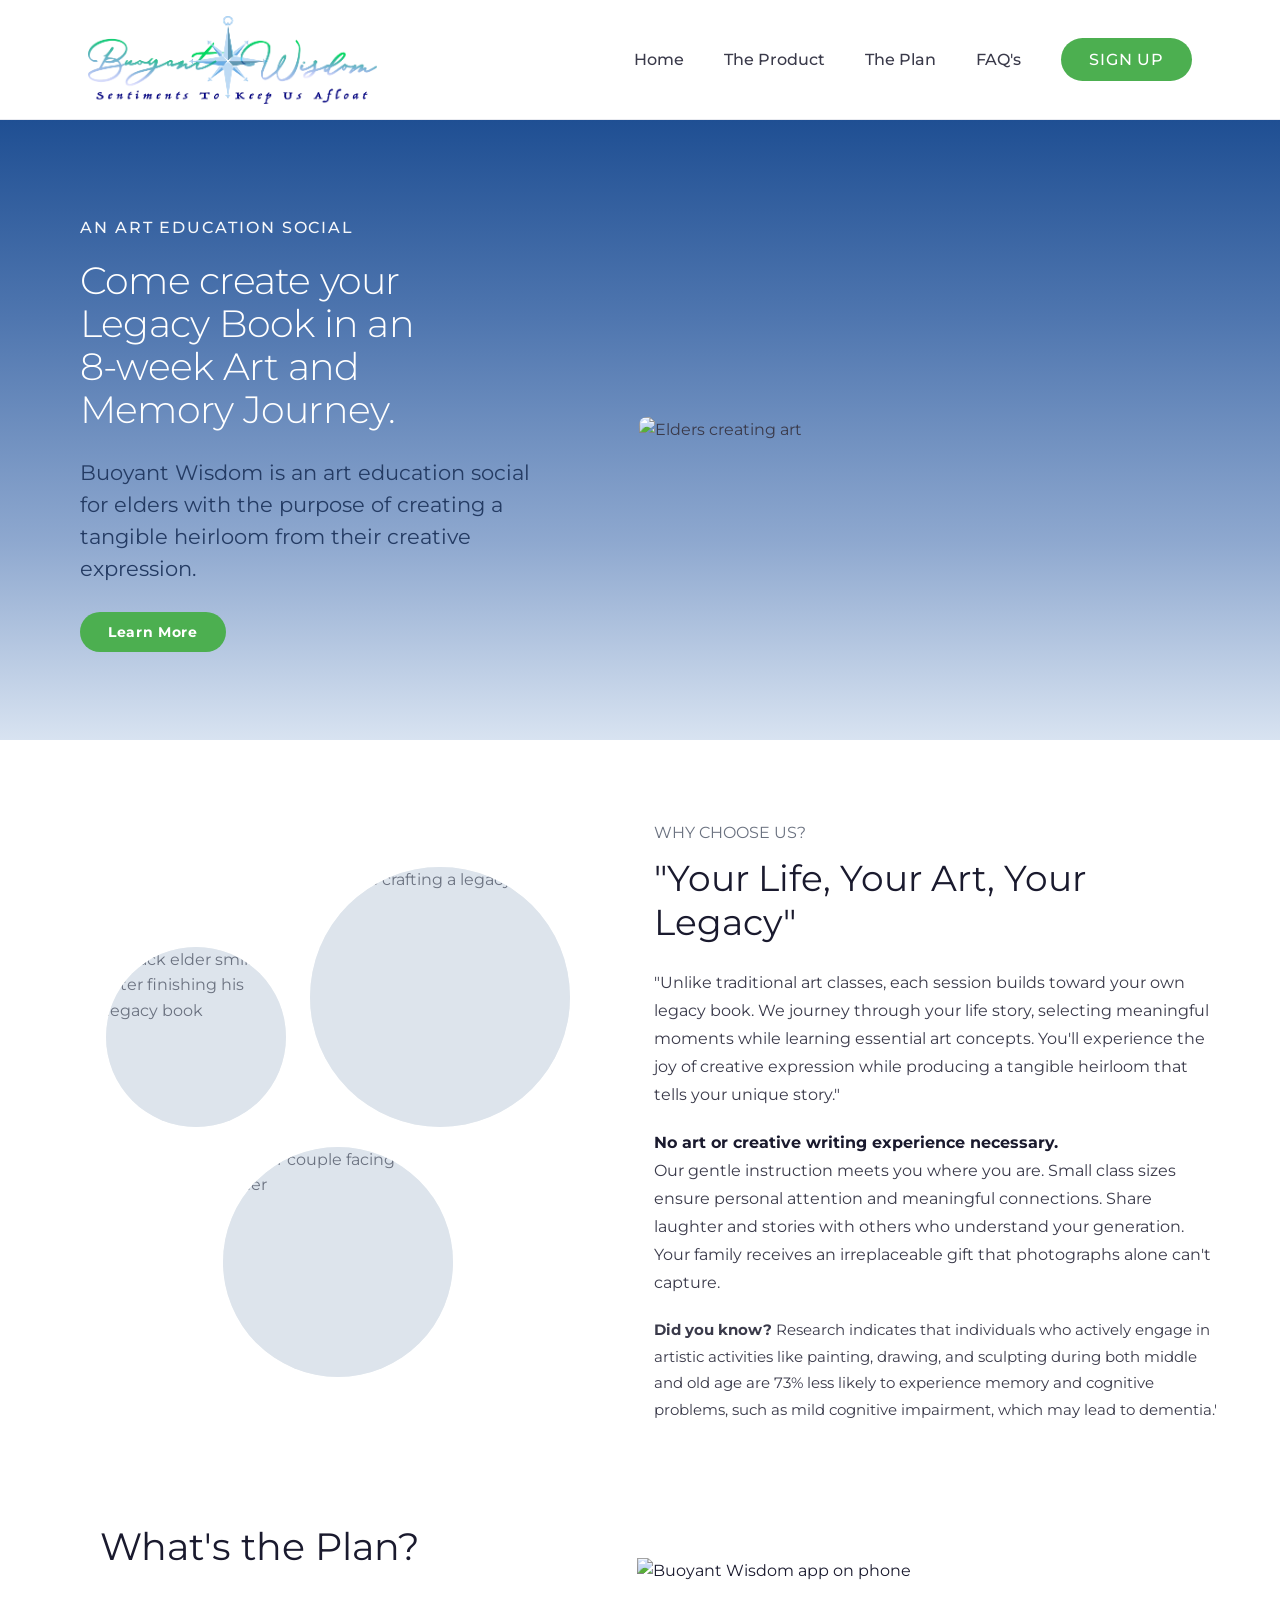
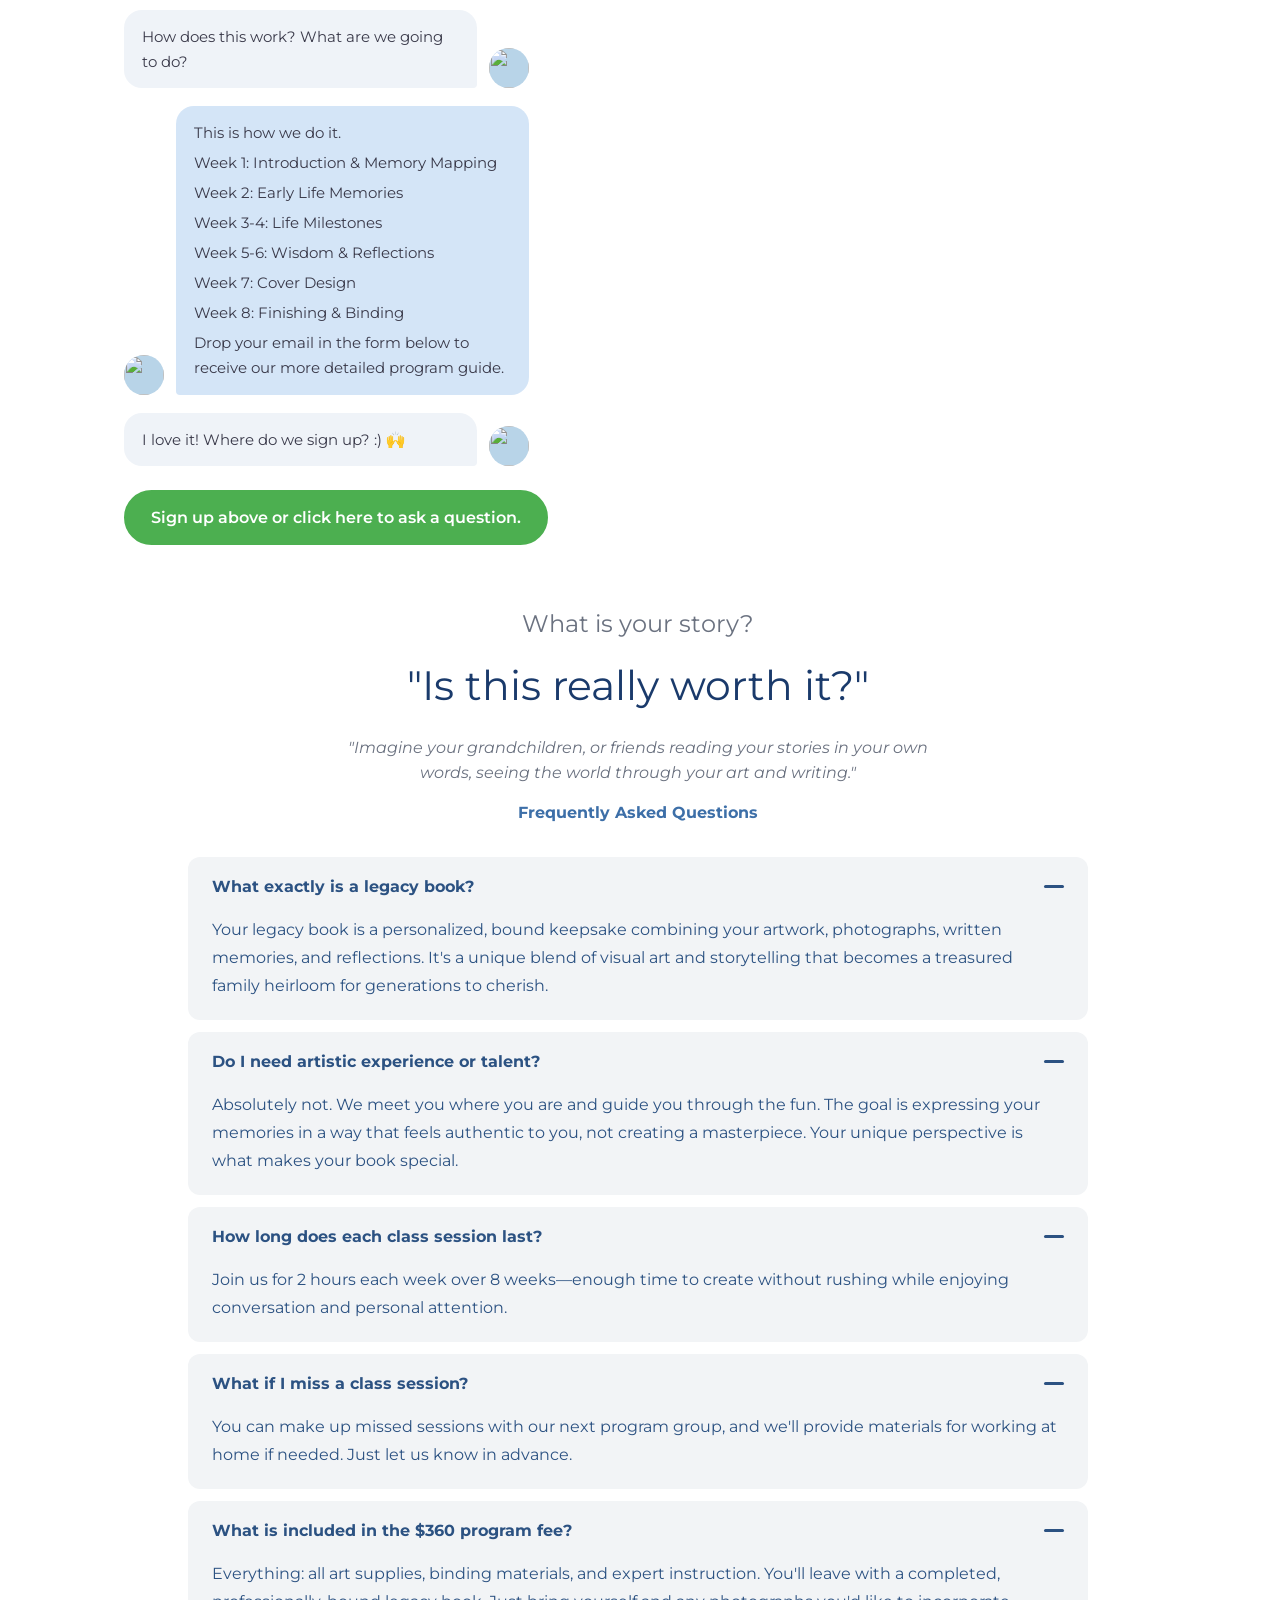
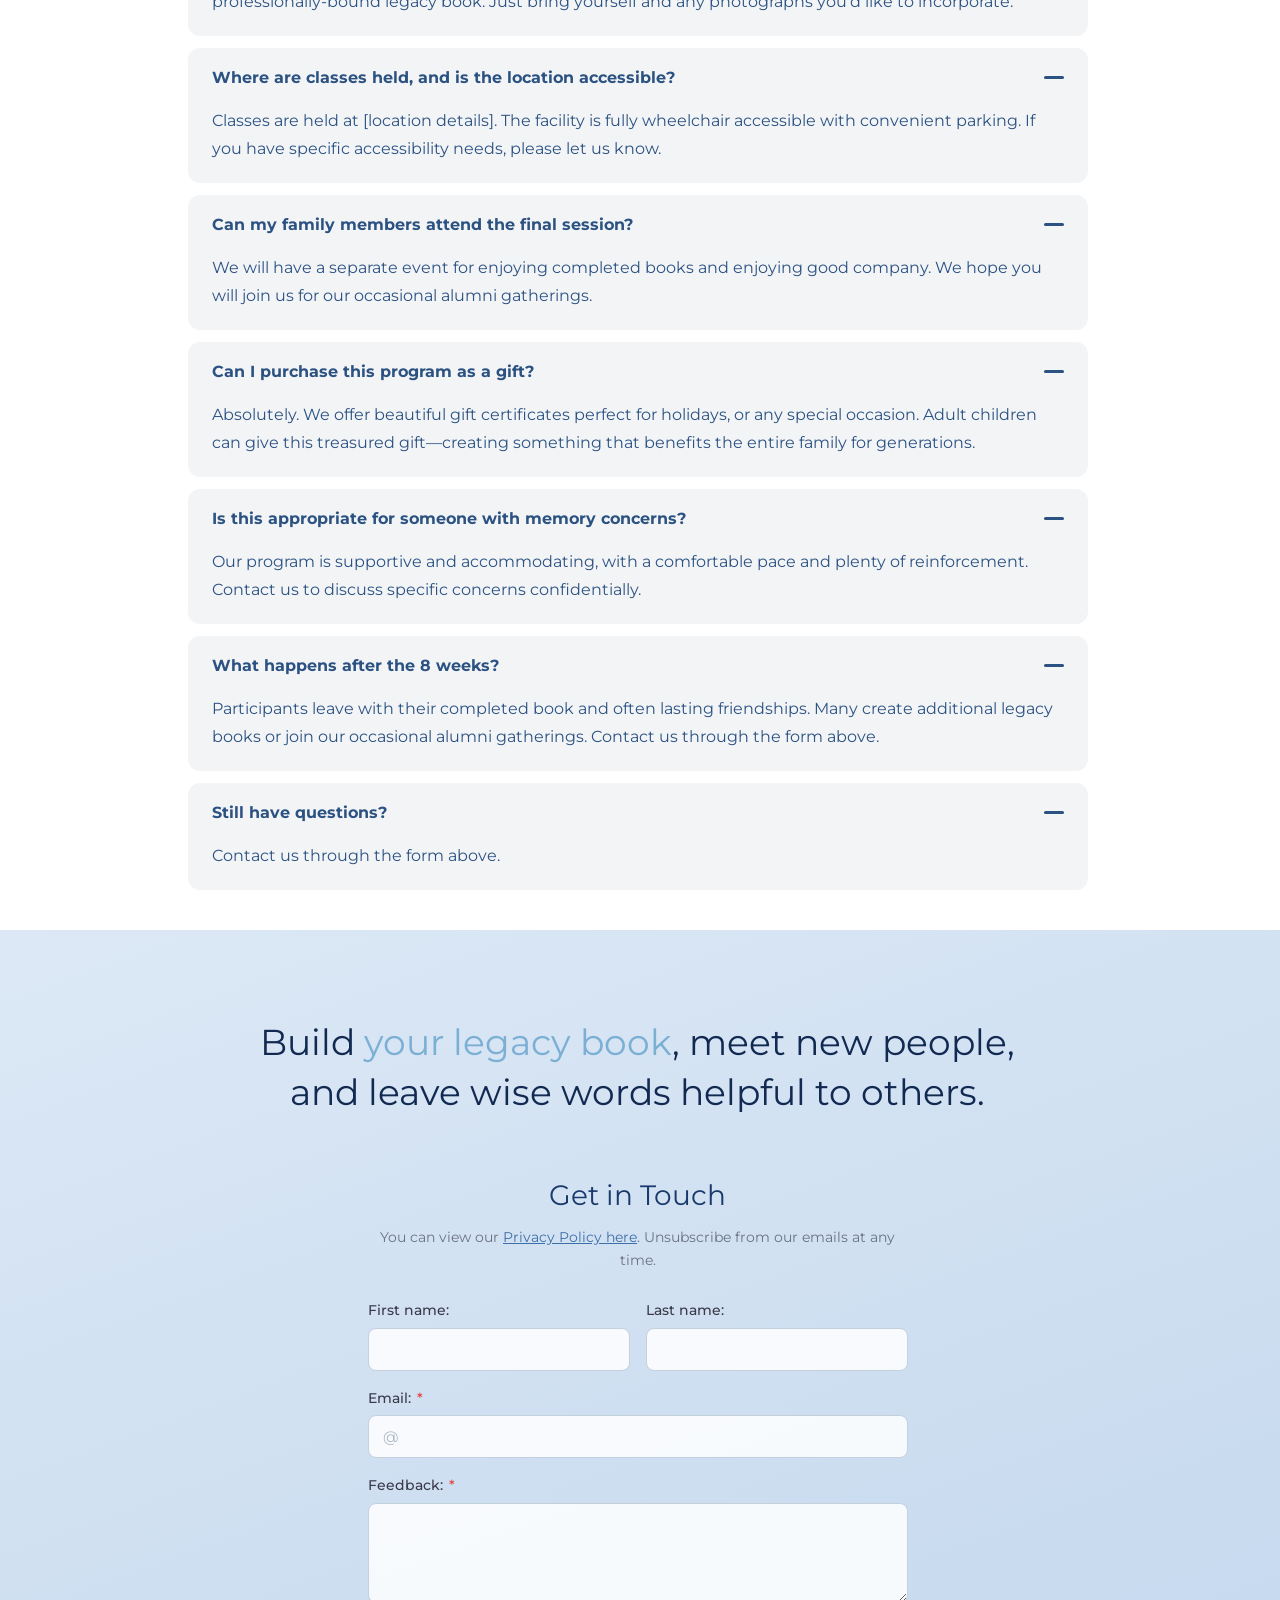
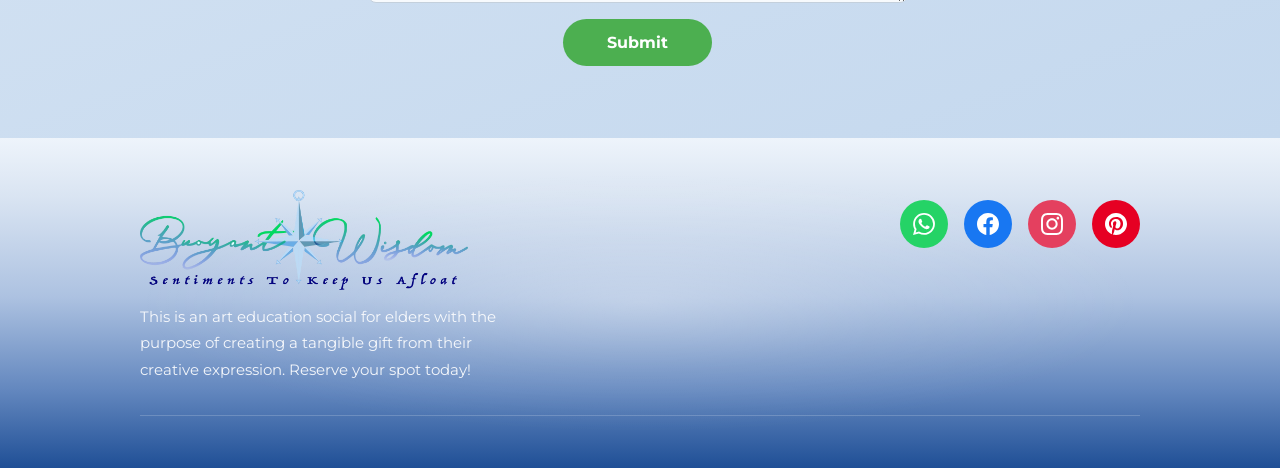
==== commit f2186a8b: "Update index.html Correct a typo" ====
--- a/index.html
+++ b/index.html
@@ -42,7 +42,7 @@
     <div class="hero-content">
       <p class="hero-eyebrow">An Art Education Social</p>
       <h1 class="hero-title">Come create your Legacy Book in an 8-week Art and Memory Journey.</h1>
-      <p class="hero-body">Buoyant Wisdom is art education social for elders with the purpose of creating a tangible heirloom from their creative expression.</p>
+      <p class="hero-body">Buoyant Wisdom is an art education social for elders with the purpose of creating a tangible heirloom from their creative expression.</p>
       <a href="#why" class="btn-learn">Learn More</a>
     </div>
 
